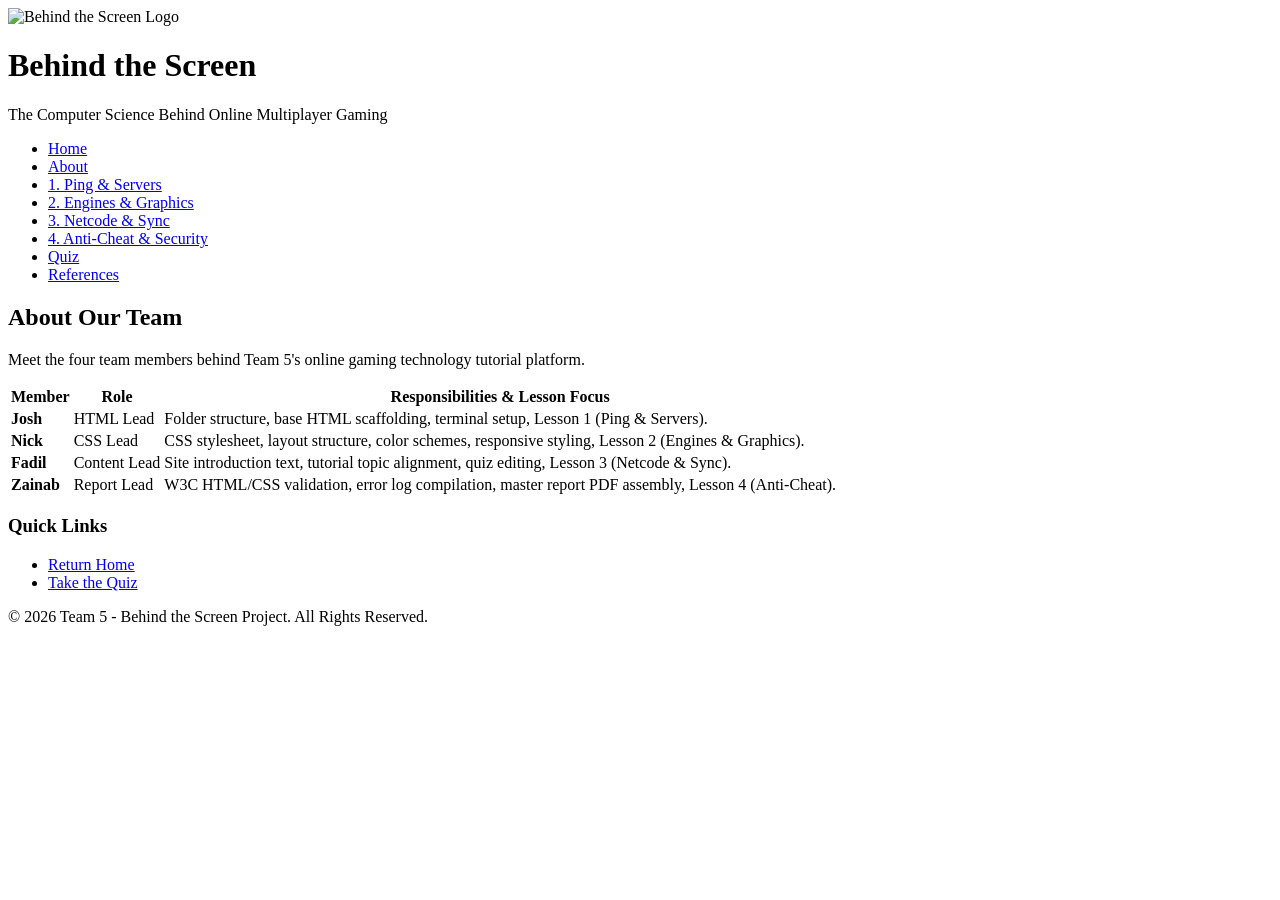
==== about.html @ d76be74d "Add files via upload HTML Files" ====
<!DOCTYPE html>
<html lang="en">
<head>
    <meta charset="utf-8">
    <meta name="viewport" content="width=device-width, initial-scale=1.0">
    <meta name="description" content="About Team 5 members and project role divisions.">
    <meta name="keywords" content="team, about, web development, gaming">
    <meta name="author" content="Josh, Nick, Fadil, Zainab">
    <title>Behind the Screen | About Us</title>
    <link rel="stylesheet" href="assets/css/style.css">
</head>
<body>

    <header>
        <img src="assets/media/logo.png" alt="Behind the Screen Logo" id="site-logo">
        <h1>Behind the Screen</h1>
        <p class="tagline">The Computer Science Behind Online Multiplayer Gaming</p>
    </header>

    <nav>
        <ul>
            <li><a href="index.html">Home</a></li>
            <li><a href="about.html">About</a></li>
            <li><a href="lesson_josh.html">1. Ping &amp; Servers</a></li>
            <li><a href="lesson_nick.html">2. Engines &amp; Graphics</a></li>
            <li><a href="lesson_fadil.html">3. Netcode &amp; Sync</a></li>
            <li><a href="lesson_zainab.html">4. Anti-Cheat &amp; Security</a></li>
            <li><a href="quiz.html">Quiz</a></li>
            <li><a href="references.html">References</a></li>
        </ul>
    </nav>

    <main>
        <section class="content-column">
            <h2>About Our Team</h2>
            <p>Meet the four team members behind Team 5's online gaming technology tutorial platform.</p>

            <table class="team-table">
                <thead>
                    <tr>
                        <th>Member</th>
                        <th>Role</th>
                        <th>Responsibilities &amp; Lesson Focus</th>
                    </tr>
                </thead>
                <tbody>
                    <tr>
                        <td><strong>Josh</strong></td>
                        <td>HTML Lead</td>
                        <td>Folder structure, base HTML scaffolding, terminal setup, Lesson 1 (Ping &amp; Servers).</td>
                    </tr>
                    <tr>
                        <td><strong>Nick</strong></td>
                        <td>CSS Lead</td>
                        <td>CSS stylesheet, layout structure, color schemes, responsive styling, Lesson 2 (Engines &amp; Graphics).</td>
                    </tr>
                    <tr>
                        <td><strong>Fadil</strong></td>
                        <td>Content Lead</td>
                        <td>Site introduction text, tutorial topic alignment, quiz editing, Lesson 3 (Netcode &amp; Sync).</td>
                    </tr>
                    <tr>
                        <td><strong>Zainab</strong></td>
                        <td>Report Lead</td>
                        <td>W3C HTML/CSS validation, error log compilation, master report PDF assembly, Lesson 4 (Anti-Cheat).</td>
                    </tr>
                </tbody>
            </table>
        </section>

        <aside class="sidebar-column">
            <h3>Quick Links</h3>
            <ul>
                <li><a href="index.html">Return Home</a></li>
                <li><a href="quiz.html">Take the Quiz</a></li>
            </ul>
        </aside>
    </main>

    <footer>
        <p>&copy; 2026 Team 5 - Behind the Screen Project. All Rights Reserved.</p>
    </footer>

</body>
</html>
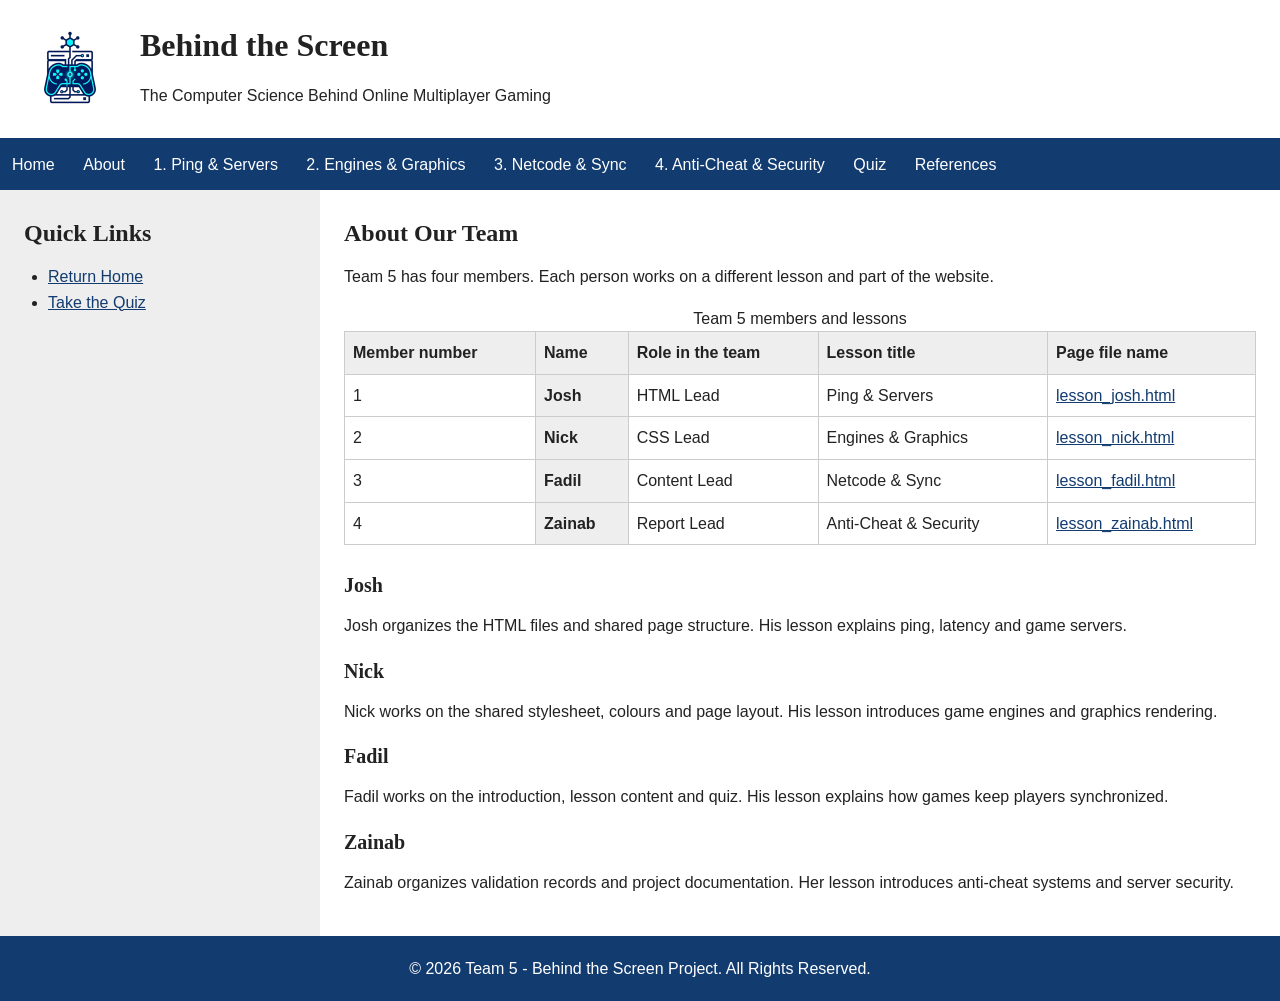
==== commit cb052d5d: "css added" ====
--- a/about.html
+++ b/about.html
@@ -30,51 +30,60 @@
         </ul>
     </nav>
 
+    <!-- The sidebar and page content share a two-column layout. -->
     <main>
-        <section class="content-column">
-            <h2>About Our Team</h2>
-            <p>Meet the four team members behind Team 5's online gaming technology tutorial platform.</p>
-
-            <table class="team-table">
-                <thead>
-                    <tr>
-                        <th>Member</th>
-                        <th>Role</th>
-                        <th>Responsibilities &amp; Lesson Focus</th>
-                    </tr>
-                </thead>
-                <tbody>
-                    <tr>
-                        <td><strong>Josh</strong></td>
-                        <td>HTML Lead</td>
-                        <td>Folder structure, base HTML scaffolding, terminal setup, Lesson 1 (Ping &amp; Servers).</td>
-                    </tr>
-                    <tr>
-                        <td><strong>Nick</strong></td>
-                        <td>CSS Lead</td>
-                        <td>CSS stylesheet, layout structure, color schemes, responsive styling, Lesson 2 (Engines &amp; Graphics).</td>
-                    </tr>
-                    <tr>
-                        <td><strong>Fadil</strong></td>
-                        <td>Content Lead</td>
-                        <td>Site introduction text, tutorial topic alignment, quiz editing, Lesson 3 (Netcode &amp; Sync).</td>
-                    </tr>
-                    <tr>
-                        <td><strong>Zainab</strong></td>
-                        <td>Report Lead</td>
-                        <td>W3C HTML/CSS validation, error log compilation, master report PDF assembly, Lesson 4 (Anti-Cheat).</td>
-                    </tr>
-                </tbody>
-            </table>
-        </section>
-
         <aside class="sidebar-column">
-            <h3>Quick Links</h3>
+            <h2>Quick Links</h2>
             <ul>
                 <li><a href="index.html">Return Home</a></li>
                 <li><a href="quiz.html">Take the Quiz</a></li>
             </ul>
         </aside>
+
+        <section class="content-column">
+            <h2>About Our Team</h2>
+            <p>Team 5 has four members. Each person works on a different lesson and part of the website.</p>
+
+            <table>
+                <caption>Team 5 members and lessons</caption>
+                <thead>
+                    <tr>
+                        <th scope="col">Member number</th>
+                        <th scope="col">Name</th>
+                        <th scope="col">Role in the team</th>
+                        <th scope="col">Lesson title</th>
+                        <th scope="col">Page file name</th>
+                    </tr>
+                </thead>
+                <tbody>
+                    <tr>
+                        <td>1</td><th scope="row">Josh</th><td>HTML Lead</td><td>Ping &amp; Servers</td><td><a href="lesson_josh.html">lesson_josh.html</a></td>
+                    </tr>
+                    <tr>
+                        <td>2</td><th scope="row">Nick</th><td>CSS Lead</td><td>Engines &amp; Graphics</td><td><a href="lesson_nick.html">lesson_nick.html</a></td>
+                    </tr>
+                    <tr>
+                        <td>3</td><th scope="row">Fadil</th><td>Content Lead</td><td>Netcode &amp; Sync</td><td><a href="lesson_fadil.html">lesson_fadil.html</a></td>
+                    </tr>
+                    <tr>
+                        <td>4</td><th scope="row">Zainab</th><td>Report Lead</td><td>Anti-Cheat &amp; Security</td><td><a href="lesson_zainab.html">lesson_zainab.html</a></td>
+                    </tr>
+                </tbody>
+            </table>
+
+            <h3>Josh</h3>
+            <p>Josh organizes the HTML files and shared page structure. His lesson explains ping, latency and game servers.</p>
+
+            <h3>Nick</h3>
+            <p>Nick works on the shared stylesheet, colours and page layout. His lesson introduces game engines and graphics rendering.</p>
+
+            <h3>Fadil</h3>
+            <p>Fadil works on the introduction, lesson content and quiz. His lesson explains how games keep players synchronized.</p>
+
+            <h3>Zainab</h3>
+            <p>Zainab organizes validation records and project documentation. Her lesson introduces anti-cheat systems and server security.</p>
+
+        </section>
     </main>
 
     <footer>
@@ -82,4 +91,4 @@
     </footer>
 
 </body>
-</html>+</html>
--- a/assets/css/style.css
+++ b/assets/css/style.css
@@ -0,0 +1,118 @@
+/* Reset default spacing. */
+* {
+    margin: 0;
+    padding: 0;
+    box-sizing: border-box;
+}
+
+body {
+    font-family: Arial, sans-serif;
+    font-size: 16px;
+    line-height: 1.6;
+    color: #222;
+    background-color: white;
+}
+
+h1, h2, h3 {
+    font-family: Georgia, serif;
+    margin-bottom: 12px;
+}
+h1 { font-size: 32px; }
+h2 { font-size: 24px; }
+h3 { font-size: 20px; }
+p, ul, ol { margin-bottom: 16px; }
+ul, ol { padding-left: 24px; }
+a, a:visited { color: #123b70; }
+a:hover, a:focus { text-decoration: none; }
+
+header {
+    padding: 20px;
+    border-bottom: 2px solid #123b70;
+}
+#site-logo {
+    width: 100px;
+    height: 100px;
+    float: left;
+    margin-right: 20px;
+}
+header { min-height: 140px; }
+.tagline { margin-bottom: 0; }
+nav { background-color: #123b70; }
+nav ul {
+    list-style: none;
+    padding: 0;
+    margin: 0;
+}
+nav li { display: inline-block; }
+nav a, nav a:visited {
+    display: inline-block;
+    padding: 12px;
+    color: white;
+    text-decoration: none;
+}
+nav a:hover, nav a:focus {
+    background-color: #ddd;
+    color: #123b70;
+    text-decoration: underline;
+}
+
+main {
+    display: flex;
+    min-height: 65vh;
+}
+.sidebar-column {
+    width: 25%;
+    padding: 24px;
+    background-color: #eee;
+}
+.content-column {
+    width: 75%;
+    min-width: 0;
+    padding: 24px;
+}
+img { max-width: 100%; }
+.featured-media { margin-bottom: 24px; }
+#team-teaser {
+    border-top: 1px solid #ccc;
+    padding-top: 16px;
+}
+
+table {
+    width: 100%;
+    border-collapse: collapse;
+    margin-bottom: 24px;
+}
+th, td {
+    border: 1px solid #ccc;
+    padding: 8px;
+    text-align: left;
+    overflow-wrap: anywhere;
+}
+th { background-color: #eee; }
+fieldset {
+    padding: 16px;
+    margin-bottom: 20px;
+    border: 1px solid #ccc;
+}
+legend { font-weight: bold; }
+button {
+    padding: 8px 16px;
+    font: inherit;
+    cursor: pointer;
+}
+details { margin-top: 16px; }
+summary { cursor: pointer; }
+footer {
+    padding: 20px;
+    background-color: #123b70;
+    color: white;
+    text-align: center;
+}
+footer p { margin: 0; }
+
+/* Stack the columns on smaller screens. */
+@media (max-width: 700px) {
+    main { display: block; }
+    .sidebar-column, .content-column { width: 100%; }
+    th, td { padding: 4px; }
+}
